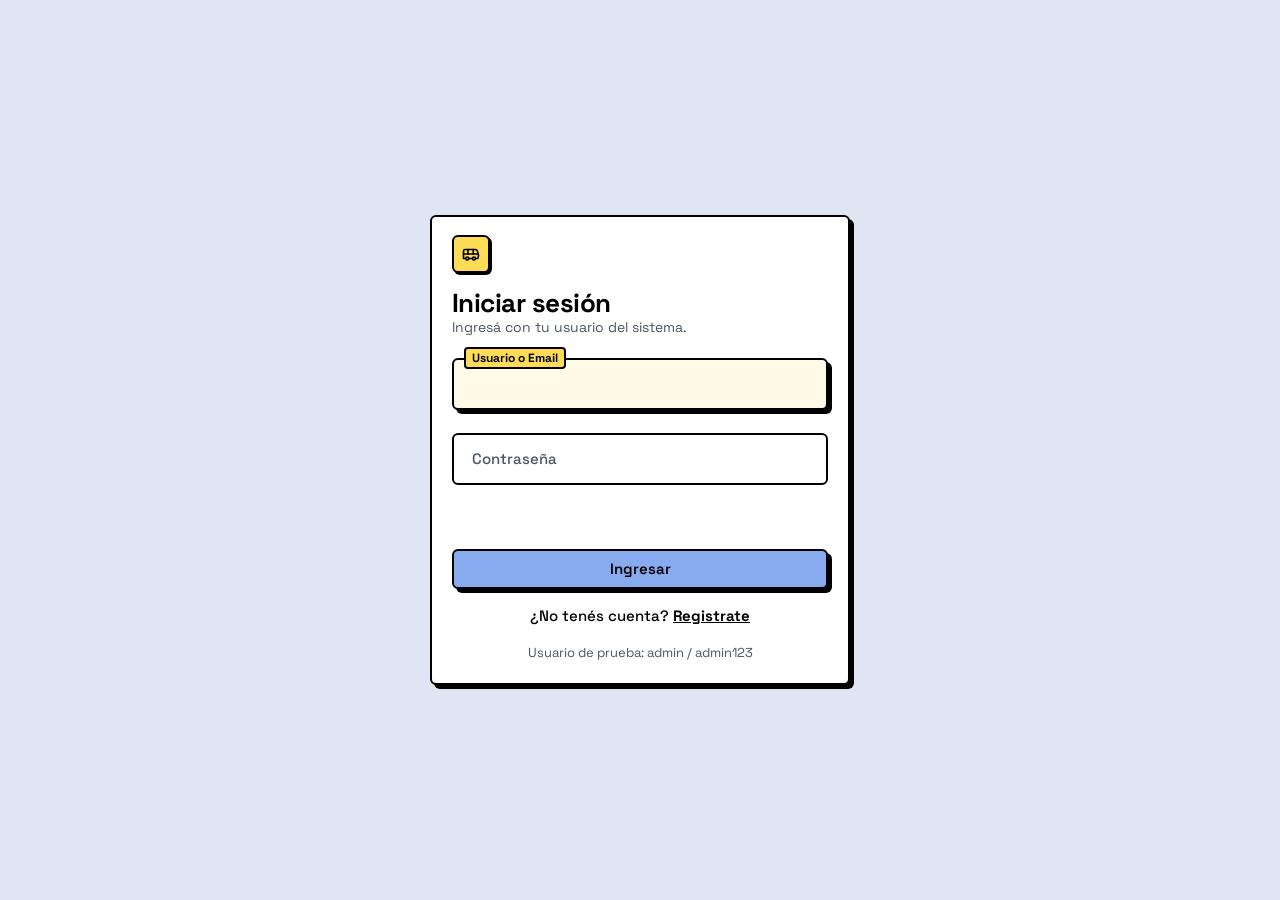
==== TransporteUrbanoAPI/wwwroot/presentacion.html @ 5b996650 "Primer y ultimo commit.Espero les guste :)" ====
﻿<!doctype html>
<html lang="es">
<head>
    <meta charset="utf-8">
    <meta name="viewport" content="width=device-width, initial-scale=1">
    <title>El proyecto - Transporte Urbano</title>
    <link rel="preconnect" href="https://fonts.googleapis.com">
    <link rel="preconnect" href="https://fonts.gstatic.com" crossorigin>
    <link href="https://fonts.googleapis.com/css2?family=Space+Grotesk:wght@400;500;600;700&display=swap" rel="stylesheet">
    <link rel="stylesheet" href="css/styles.css">
    <link rel="stylesheet" href="css/presentacion.css">
</head>
<body>

    <header class="pr-nav">
        <span class="brand"><span class="brand-logo" data-icon="bus"></span>Transporte Urbano</span>
        <div class="pr-tabs" role="tablist">
            <button class="pr-tab" role="tab" data-tab="proyecto">El proyecto</button>
            <button class="pr-tab" role="tab" data-tab="equipo">Quiénes somos</button>
        </div>
        <div class="pr-user">
            <a class="btn btn-sm" href="principal.html" id="panelLink" hidden>Ir al panel</a>
            <span class="pr-chip-user" id="usuario"></span>
            <button class="btn btn-white btn-sm" id="salirBtn" data-icon="logout">Salir</button>
        </div>
    </header>

    <main>
        <!-- =================== PESTAÑA 1: EL PROYECTO =================== -->
        <div class="pr-panel" data-panel="proyecto">
            <div class="pr-band">
                <div class="pr-wrap pr-hero">
                    <span class="pr-tag">Trabajo Práctico Integrador</span>
                    <h1 class="pr-h1">Una flota de colectivos,<br><span class="pr-sticker">un solo panel.</span></h1>
                    <p class="pr-lead">Transporte Urbano es un sistema web para administrar la flota de una empresa de colectivos: qué coches tiene, en qué estado está cada uno y cuándo y cuánto costó cada service.</p>
                </div>
            </div>

            <div class="pr-marquee" aria-hidden="true">
                <div class="pr-marquee-track">
                    <span>✱ FLOTA</span><span>✱ MANTENIMIENTOS</span><span>✱ DASHBOARD</span><span>✱ LÍNEAS</span><span>✱ COSTOS</span><span>✱ ESTADO DE LOS COCHES</span>
                    <span>✱ FLOTA</span><span>✱ MANTENIMIENTOS</span><span>✱ DASHBOARD</span><span>✱ LÍNEAS</span><span>✱ COSTOS</span><span>✱ ESTADO DE LOS COCHES</span>
                </div>
            </div>

            <div class="pr-wrap">
                <div class="pr-section">
                    <h2 class="pr-title">El problema que resuelve</h2>
                    <p class="pr-sub">Una empresa con muchos colectivos necesita saber, en cualquier momento, con qué cuenta para salir a la calle.</p>
                    <div class="pr-split">
                        <div class="pr-box bg-pink">
                            <h3>Sin un sistema</h3>
                            <ul>
                                <li>Los datos de la flota viven en planillas sueltas.</li>
                                <li>No se sabe qué coches llevan meses sin revisión.</li>
                                <li>Los costos de mantenimiento se suman a mano.</li>
                            </ul>
                        </div>
                        <div class="pr-box bg-green">
                            <h3>Con Transporte Urbano</h3>
                            <ul>
                                <li>Un listado único de colectivos con su línea y su estado.</li>
                                <li>Cada service queda registrado con su tipo, fecha y costo.</li>
                                <li>Un dashboard marca qué coches están atrasados.</li>
                            </ul>
                        </div>
                    </div>
                </div>

                <div class="pr-section">
                    <h2 class="pr-title">Qué hace</h2>
                    <p class="pr-sub">Cuatro piezas que trabajan juntas.</p>
                    <div class="pr-features">
                        <div class="pr-feature bg-yellow"><div class="pr-num">1</div><h3>Flota</h3><p>Alta, baja, modificación y consulta de colectivos, con filtros por línea y estado.</p></div>
                        <div class="pr-feature bg-main"><div class="pr-num">2</div><h3>Mantenimientos</h3><p>Registro de cada service: coche, tipo de trabajo, fecha, descripción y costo.</p></div>
                        <div class="pr-feature bg-pink"><div class="pr-num">3</div><h3>Dashboard</h3><p>Indicadores de la flota, costos por mes y coches con el mantenimiento atrasado.</p></div>
                        <div class="pr-feature bg-green"><div class="pr-num">4</div><h3>Acceso seguro</h3><p>Inicio de sesión con token JWT. Los administradores gestionan; los visitantes conocen el proyecto.</p></div>
                    </div>
                </div>

                <div class="pr-section">
                    <h2 class="pr-title">Un vistazo</h2>
                    <p class="pr-sub">Así se ve el panel de administración.</p>
                    <div class="pr-shots">
                        <div class="pr-browser">
                            <div class="pr-bar"><span class="pr-dot"></span><span class="pr-dot"></span><span class="pr-dot"></span><span class="pr-url">transporteurbano/dashboard</span></div>
                            <div class="pr-screen"><span>Captura del dashboard<small>img/dashboard.png</small></span><img src="img/dashboard.png" alt="Dashboard del sistema" onerror="this.remove()"></div>
                            <div class="pr-cap">Dashboard: la flota de un vistazo.</div>
                        </div>
                        <div class="pr-browser">
                            <div class="pr-bar"><span class="pr-dot"></span><span class="pr-dot"></span><span class="pr-dot"></span><span class="pr-url">transporteurbano/colectivos</span></div>
                            <div class="pr-screen"><span>Captura de colectivos<small>img/colectivos.png</small></span><img src="img/colectivos.png" alt="Listado de colectivos" onerror="this.remove()"></div>
                            <div class="pr-cap">Colectivos: alta, edición y baja.</div>
                        </div>
                    </div>
                </div>

                <div class="pr-section pr-end">
                    <h2 class="pr-title">Cómo está hecho</h2>
                    <p class="pr-sub">Cada pedido recorre las mismas capas: el controller lo recibe, el service aplica las reglas de negocio y el repository habla con la base.</p>
                    <div class="pr-flow">
                        <span class="pr-node bg-yellow">Navegador</span><span class="pr-arrow">→</span>
                        <span class="pr-node bg-main">Controller</span><span class="pr-arrow">→</span>
                        <span class="pr-node bg-pink">Service</span><span class="pr-arrow">→</span>
                        <span class="pr-node bg-green">Repository</span><span class="pr-arrow">→</span>
                        <span class="pr-node">SQL Server</span>
                    </div>
                    <div class="pr-chips">
                        <span class="pr-chip">C#</span><span class="pr-chip">ASP.NET Core Web API</span><span class="pr-chip">Entity Framework Core</span>
                        <span class="pr-chip">SQL Server</span><span class="pr-chip">JWT</span><span class="pr-chip">HTML</span><span class="pr-chip">CSS</span><span class="pr-chip">JavaScript</span>
                    </div>
                </div>
            </div>
        </div>

        <!-- =================== PESTAÑA 2: QUIÉNES SOMOS =================== -->
        <div class="pr-panel" data-panel="equipo" hidden>
            <div class="pr-band">
                <div class="pr-wrap pr-hero">
                    <span class="pr-tag">El equipo</span>
                    <h1 class="pr-h1">Quiénes <span class="pr-sticker">somos.</span></h1>
                    <p class="pr-lead">Somos el grupo que diseñó y desarrolló este sistema como Trabajo Práctico Integrador.</p>
                </div>
            </div>

            <div class="pr-wrap">
                <div class="pr-section">
                    <!-- Una tarjeta por integrante (hasta 6). Foto opcional en img/integrante1.jpg, integrante2.jpg, etc. -->
                    <div class="pr-team">
                        <div class="pr-member"><div class="pr-photo">AA<img src="img/integrante1.jpg" alt="" onerror="this.remove()"></div><div class="pr-info"><strong>Nombre Apellido</strong><span class="pr-role">Rol en el proyecto</span></div></div>
                        <div class="pr-member"><div class="pr-photo">BB<img src="img/integrante2.jpg" alt="" onerror="this.remove()"></div><div class="pr-info"><strong>Nombre Apellido</strong><span class="pr-role">Rol en el proyecto</span></div></div>
                        <div class="pr-member"><div class="pr-photo">CC<img src="img/integrante3.jpg" alt="" onerror="this.remove()"></div><div class="pr-info"><strong>Nombre Apellido</strong><span class="pr-role">Rol en el proyecto</span></div></div>
                        <div class="pr-member"><div class="pr-photo">DD<img src="img/integrante4.jpg" alt="" onerror="this.remove()"></div><div class="pr-info"><strong>Nombre Apellido</strong><span class="pr-role">Rol en el proyecto</span></div></div>
                    </div>
                </div>

                <div class="pr-section pr-end">
                    <h2 class="pr-title">Sobre el trabajo</h2>
                    <p class="pr-sub">Los datos de la cursada y el código del proyecto.</p>
                    <div class="pr-about">
                        <div class="pr-fact"><span>Materia</span><strong>Escribí acá la materia</strong></div>
                        <div class="pr-fact"><span>Docentes</span><strong>Escribí acá los nombres</strong></div>
                        <div class="pr-fact"><span>Año</span><strong>2026</strong></div>
                    </div>
                    <a class="btn btn-big" href="#" target="_blank" rel="noopener">Ver el repositorio en GitHub</a>
                </div>
            </div>
        </div>
    </main>

    <footer class="pr-footer">Transporte Urbano. Trabajo Práctico Integrador. El panel de gestión está reservado a administradores.</footer>

    <script src="js/auth.js"></script>
    <script src="js/ui.js"></script>
    <script src="js/presentacion.js"></script>
</body>
</html>
---- TransporteUrbanoAPI/wwwroot/css/styles.css ----
/* Neobrutalismo: bordes negros gruesos, sombras duras y colores planos.
   Inputs con etiqueta flotante (estilo modern-input-field). */
:root {
  --bg: #dfe5f2; --card: #fff;
  --main: #88aaee; --yellow: #ffdc58; --green: #7fe0a0; --pink: #ff9ec7; --red: #ff6b6b;
  --muted: #4b5563;
  --border: 2px solid #000; --shadow: 4px 4px 0 0 #000; --radius: 6px;
}
* { box-sizing: border-box; margin: 0; }
body { font-family: "Space Grotesk", system-ui, sans-serif; background: var(--bg); color: #000; font-size: 15px; line-height: 1.5; }
a { color: inherit; text-decoration: none; }
h1, h2, h3 { line-height: 1.1; letter-spacing: -.02em; }
.muted { color: var(--muted); }
.i { width: 18px; height: 18px; fill: none; stroke: currentColor; stroke-width: 2.2; stroke-linecap: round; stroke-linejoin: round; flex: none; }

/* ---------- Botones ---------- */
.btn { display: inline-flex; align-items: center; justify-content: center; gap: .5rem; min-height: 40px; padding: 0 1.1rem;
  background: var(--main); color: #000; border: var(--border); border-radius: var(--radius); box-shadow: var(--shadow);
  font: 600 15px "Space Grotesk", sans-serif; cursor: pointer; transition: transform .1s, box-shadow .1s; }
.btn:hover { transform: translate(2px, 2px); box-shadow: 2px 2px 0 0 #000; }
.btn:active { transform: translate(4px, 4px); box-shadow: none; }
.btn:disabled { opacity: .55; pointer-events: none; }
.btn:focus-visible, .control:focus-visible, summary:focus-visible, a:focus-visible { outline: 3px solid #000; outline-offset: 3px; }
.btn-yellow { background: var(--yellow); }
.btn-white, .btn-ghost { background: #fff; }
.btn-danger { background: var(--red); }
.btn-sm { min-height: 34px; padding: 0 .8rem; font-size: 14px; }
.btn-icon { width: 36px; min-height: 36px; padding: 0; box-shadow: 2px 2px 0 0 #000; }
.btn-icon:hover { transform: translate(1px, 1px); box-shadow: 1px 1px 0 0 #000; }
.btn-big { min-height: 56px; padding: 0 2rem; font-size: 18px; box-shadow: 6px 6px 0 0 #000; }

/* ---------- Inputs con etiqueta flotante ---------- */
.input-box { position: relative; }
.input-box .input { width: 100%; height: 52px; padding: 16px 14px 0; background: #fff; color: #000; border: var(--border);
  border-radius: var(--radius); font: 500 15px "Space Grotesk", sans-serif; transition: box-shadow .15s, background .15s; }
.input-box .input:focus { outline: none; box-shadow: var(--shadow); background: #fffbe6; }
.input-box label { position: absolute; left: 12px; top: 26px; transform: translateY(-50%); padding: 0 6px; color: var(--muted);
  font-weight: 500; pointer-events: none; transition: all .18s ease; border: 2px solid transparent; border-radius: 4px; }
.input-box .input:focus + label,
.input-box .input:not(:placeholder-shown) + label,
.input-box.raised label { top: 0; font-size: 12px; font-weight: 700; color: #000; background: var(--yellow); border-color: #000; }
.input-box.raised .input { padding: 0 12px; }
.control { height: 42px; padding: 0 .8rem; background: #fff; color: #000; border: var(--border); border-radius: var(--radius);
  font: 500 14px "Space Grotesk", sans-serif; min-width: 160px; flex: 1; max-width: 260px; }
.form-stack { display: grid; gap: 1.4rem; }
.form-grid { display: grid; grid-template-columns: 1fr 1fr; gap: 1.4rem; }
.form-grid .full { grid-column: 1 / -1; }
.form-error { font-weight: 600; color: #b91c1c; min-height: 1.3em; }

/* ---------- Card, badge, tabla ---------- */
.card { background: var(--card); border: var(--border); border-radius: var(--radius); box-shadow: var(--shadow); }
.card-head { padding: 1.1rem 1.25rem 0; }
.card-head h3 { font-size: 18px; font-weight: 700; }
.card-head p { color: var(--muted); font-size: 14px; }
.card-body { padding: 1.25rem; }
.badge { display: inline-block; padding: .05rem .65rem; border: 2px solid #000; border-radius: 999px; font-size: 13px; font-weight: 600; background: #fff; }
.badge-ok { background: var(--green); } .badge-warn { background: var(--yellow); } .badge-bad { background: var(--red); }
.table-wrap { overflow-x: auto; }
table { width: 100%; border-collapse: collapse; }
th { text-align: left; font-weight: 700; padding: .7rem 1rem; background: var(--yellow); border-top: var(--border); border-bottom: var(--border); white-space: nowrap; }
td { padding: .7rem 1rem; border-bottom: 2px solid #000; }
tbody tr:hover { background: #fff4c2; }
tbody tr:last-child td { border-bottom: 0; }
td.actions { text-align: right; white-space: nowrap; }
td.actions .btn { margin-left: .35rem; }
td.num, th.num { text-align: right; font-variant-numeric: tabular-nums; }
.empty { padding: 2.5rem 1rem; text-align: center; color: var(--muted); }

/* ---------- Dialog y toast ---------- */
dialog { border: 3px solid #000; border-radius: var(--radius); background: #fff; color: #000; padding: 0;
  width: min(540px, calc(100vw - 2rem)); margin: auto; box-shadow: 8px 8px 0 0 #000; }
dialog::backdrop { background: rgba(0, 0, 0, .5); }
dialog[open] { animation: pop .15s ease-out; }
@keyframes pop { from { transform: translate(-4px, -4px); opacity: 0; } }
.dialog-head { padding: 1.25rem 1.5rem 0; }
.dialog-head h3 { font-size: 22px; }
.dialog-body { padding: 1.5rem; }
.dialog-foot { display: flex; justify-content: flex-end; gap: .75rem; padding: 0 1.5rem 1.5rem; }
.toasts { position: fixed; right: 1rem; bottom: 1rem; display: grid; gap: .6rem; z-index: 50; }
.toast { padding: .8rem 1rem; background: var(--green); border: var(--border); border-radius: var(--radius); box-shadow: var(--shadow); font-weight: 600; max-width: 340px; animation: pop .15s; }
.toast.error { background: var(--red); }

/* ---------- Layout ---------- */
.app { display: grid; grid-template-columns: 260px 1fr; min-height: 100vh; }
.sidebar { background: #fff; border-right: 3px solid #000; padding: 1.25rem 1rem; position: sticky; top: 0; height: 100vh; overflow-y: auto; }
.brand { display: flex; align-items: center; gap: .7rem; font-weight: 700; font-size: 18px; letter-spacing: -.02em; margin-bottom: 1.5rem; }
.brand-logo { width: 38px; height: 38px; display: grid; place-items: center; background: var(--yellow); border: var(--border); border-radius: var(--radius); box-shadow: 2px 2px 0 0 #000; flex: none; }
.nav-link, .nav summary { display: flex; align-items: center; gap: .65rem; padding: .55rem .75rem; border: 2px solid transparent; border-radius: var(--radius); font-weight: 600; cursor: pointer; list-style: none; }
.nav summary::-webkit-details-marker { display: none; }
.nav-link:hover, .nav summary:hover { background: var(--yellow); border-color: #000; }
.nav-link.active { background: var(--main); border-color: #000; box-shadow: 3px 3px 0 0 #000; }
.nav { margin: .2rem 0; }
.nav summary .chev { margin-left: auto; transition: transform .2s; }
.nav[open] summary .chev { transform: rotate(180deg); }
.nav-sub { margin: .3rem 0 .4rem 1.1rem; padding-left: .7rem; border-left: 3px solid #000; display: grid; gap: .25rem; }
.nav-sub .nav-link { font-weight: 500; }
.content { min-width: 0; display: flex; flex-direction: column; }
.topbar { display: flex; align-items: center; gap: .75rem; padding: .8rem 1.5rem; background: var(--yellow); border-bottom: 3px solid #000; }
.topbar .spacer { flex: 1; }
.topbar .user { font-weight: 600; }
#menuBtn { display: none; }
.main { width: 100%; max-width: 1120px; margin: 0 auto; padding: 2rem 1.5rem 3rem; }
.page-head { display: flex; align-items: flex-end; justify-content: space-between; gap: 1rem; flex-wrap: wrap; margin-bottom: 1.5rem; }
.page-head h1 { font-size: 38px; font-weight: 700; }
.page-head p { color: var(--muted); margin-top: .3rem; }
.toolbar { display: flex; gap: .75rem; padding: 1rem; border-bottom: var(--border); flex-wrap: wrap; align-items: center; }

/* ---------- Dashboard ---------- */
.stats { display: grid; grid-template-columns: repeat(auto-fit, minmax(210px, 1fr)); gap: 1.25rem; margin-bottom: 1.5rem; }
.stat { padding: 1.1rem 1.25rem; }
.stat .label { font-weight: 600; }
.stat .value { font-size: 38px; font-weight: 700; letter-spacing: -.03em; font-variant-numeric: tabular-nums; }
.bg-yellow { background: var(--yellow); } .bg-main { background: var(--main); } .bg-green { background: var(--green); } .bg-pink { background: var(--pink); }
.grid-2 { display: grid; grid-template-columns: 1fr 1fr; gap: 1.25rem; margin-bottom: 1.5rem; }
.bars { display: grid; gap: .9rem; }
.bar-row { display: grid; grid-template-columns: 110px 1fr 34px; align-items: center; gap: .75rem; font-weight: 500; }
.bar-track { height: 22px; background: #fff; border: var(--border); border-radius: 4px; overflow: hidden; }
.bar-fill { height: 100%; width: 0; background: var(--main); border-right: 2px solid #000; transition: width .8s cubic-bezier(.2, .8, .2, 1); }
.bar-row .n { text-align: right; font-weight: 700; }
.cols { display: flex; gap: .75rem; height: 210px; }
.col { flex: 1; display: flex; flex-direction: column; align-items: center; gap: .4rem; font-size: 13px; }
.col-area { flex: 1; width: 100%; display: flex; align-items: flex-end; justify-content: center; }
.col-bar { width: 100%; max-width: 54px; height: 0; background: var(--pink); border: 2px solid #000; border-bottom: 0; border-radius: 4px 4px 0 0; transition: height .8s cubic-bezier(.2, .8, .2, 1); }
.col-val { font-weight: 700; }

/* ---------- Inicio, login e integrantes ---------- */
.hero { min-height: 88vh; display: grid; place-items: center; text-align: center; padding: 5rem 1.5rem 3rem; position: relative;
  background-image: linear-gradient(#0000000d 2px, transparent 2px), linear-gradient(90deg, #0000000d 2px, transparent 2px); background-size: 40px 40px; }
.topnav { position: absolute; top: 0; left: 0; right: 0; display: flex; justify-content: space-between; align-items: center; padding: 1rem 1.5rem; }
.hero > div { max-width: 760px; }
.hero h1 { font-size: clamp(2.6rem, 7vw, 5rem); font-weight: 700; letter-spacing: -.04em; }
.sticker { display: inline-block; background: var(--yellow); border: 3px solid #000; box-shadow: 6px 6px 0 0 #000; padding: 0 .6rem; transform: rotate(-1.5deg); margin-top: .5rem; }
.hero p { font-size: 19px; margin: 1.75rem auto 2.25rem; max-width: 560px; }
.features { display: grid; grid-template-columns: repeat(auto-fit, minmax(240px, 1fr)); gap: 1.5rem; max-width: 960px; margin: 0 auto; padding: 0 1.5rem 4rem; }
.features .card { padding: 1.25rem; }
.features h3 { font-size: 20px; margin: .9rem 0 .3rem; }
.feature-ico { width: 44px; height: 44px; display: grid; place-items: center; background: #fff; border: var(--border); border-radius: var(--radius); }
.login-wrap { min-height: 100vh; display: grid; place-items: center; padding: 1.5rem; }
.login-card { width: min(420px, 100%); }
.team { display: grid; grid-template-columns: repeat(auto-fill, minmax(230px, 1fr)); gap: 1.25rem; margin-bottom: 1.5rem; }
.team .card { padding: 1.1rem; display: flex; gap: .9rem; align-items: center; }
.avatar { width: 46px; height: 46px; border-radius: 50%; display: grid; place-items: center; font-weight: 700; background: var(--pink); border: var(--border); flex: none; }

@media (max-width: 860px) {
  .app { grid-template-columns: 1fr; }
  .sidebar { position: fixed; z-index: 30; width: 270px; transform: translateX(-100%); transition: transform .2s; }
  .sidebar.open { transform: none; box-shadow: 0 0 0 100vmax rgba(0, 0, 0, .5); }
  #menuBtn { display: inline-flex; }
  .grid-2, .form-grid { grid-template-columns: 1fr; }
  .bar-row { grid-template-columns: 90px 1fr 30px; }
}
@media (prefers-reduced-motion: reduce) { *, *::before, *::after { animation: none !important; transition: none !important; } }

/* ---------- Presentacion ---------- */
[hidden] { display: none !important; }
.pres-top { display: flex; align-items: center; gap: .75rem; padding: .8rem 1.5rem; background: var(--yellow); border-bottom: 3px solid #000; flex-wrap: wrap; }
.pres-top .brand { margin: 0; }
.pres-top .spacer { flex: 1; }
.pres-top .user { font-weight: 600; }
.pres-main { max-width: 1000px; margin: 0 auto; padding: 2rem 1.5rem 4rem; }
.notice { padding: 1rem 1.25rem; background: var(--yellow); border: var(--border); border-radius: var(--radius); box-shadow: var(--shadow); font-weight: 500; }
.tabs { display: flex; gap: .75rem; margin: 1.75rem 0 2rem; flex-wrap: wrap; }
.tab { min-height: 44px; padding: 0 1.25rem; background: #fff; border: var(--border); border-radius: var(--radius); box-shadow: var(--shadow);
  font: 700 16px "Space Grotesk", sans-serif; cursor: pointer; transition: transform .1s, box-shadow .1s; }
.tab:hover { transform: translate(2px, 2px); box-shadow: 2px 2px 0 0 #000; }
.tab.active { background: var(--main); transform: translate(4px, 4px); box-shadow: none; }
.pres-hero h1 { font-size: clamp(2rem, 5vw, 3.4rem); font-weight: 700; letter-spacing: -.04em; }
.pres-hero p { font-size: 18px; max-width: 640px; margin-top: 1.1rem; }
.steps { display: grid; grid-template-columns: repeat(auto-fit, minmax(220px, 1fr)); gap: 1.25rem; margin: 2rem 0; }
.step { padding: 1.25rem; }
.step b { display: grid; place-items: center; width: 40px; height: 40px; background: #fff; border: var(--border); border-radius: 50%; font-size: 18px; margin-bottom: .75rem; }
.step h3 { font-size: 19px; margin-bottom: .3rem; }
.chips { display: flex; flex-wrap: wrap; gap: .6rem; }
.chip { padding: .25rem .85rem; background: #fff; border: var(--border); border-radius: 999px; font-weight: 600; box-shadow: 2px 2px 0 0 #000; }
.shots { display: grid; grid-template-columns: 1fr 1fr; gap: 1.25rem; margin: 2rem 0; }
.shot { position: relative; aspect-ratio: 16 / 10; display: grid; place-items: center; text-align: center; padding: 1rem; background: var(--pink);
  border: var(--border); border-radius: var(--radius); box-shadow: var(--shadow); overflow: hidden; font-weight: 600; }
.shot:nth-child(2) { background: var(--green); }
.shot small { font-weight: 400; }
.shot img { position: absolute; inset: 0; width: 100%; height: 100%; object-fit: cover; }
.members { display: grid; grid-template-columns: repeat(auto-fill, minmax(220px, 1fr)); gap: 1.25rem; }
.member { overflow: hidden; }
.member .photo { position: relative; aspect-ratio: 1; display: grid; place-items: center; font-size: 44px; font-weight: 700; background: var(--yellow); border-bottom: var(--border); }
.member:nth-child(3n+2) .photo { background: var(--main); }
.member:nth-child(3n) .photo { background: var(--pink); }
.member .photo img { position: absolute; inset: 0; width: 100%; height: 100%; object-fit: cover; }
.member .info { padding: 1rem; }
@media (max-width: 860px) { .shots { grid-template-columns: 1fr; } }
---- TransporteUrbanoAPI/wwwroot/css/presentacion.css ----
﻿/* Pagina de presentacion: neobrutalismo. Usa las variables de styles.css */
[hidden] {
    display: none !important;
}

/* ---------- Barra superior ---------- */
.pr-nav {
    position: sticky;
    top: 0;
    z-index: 20;
    display: flex;
    align-items: center;
    gap: 1rem;
    padding: .75rem 1.5rem;
    background: var(--yellow);
    border-bottom: 3px solid #000;
    flex-wrap: wrap;
}

    .pr-nav .brand {
        margin: 0;
    }

.pr-tabs {
    display: flex;
    gap: .6rem;
    margin: 0 auto;
}

.pr-tab {
    min-height: 40px;
    padding: 0 1.2rem;
    background: #fff;
    border: var(--border);
    border-radius: 999px;
    box-shadow: 3px 3px 0 0 #000;
    font: 700 15px "Space Grotesk", sans-serif;
    cursor: pointer;
    transition: transform .1s, box-shadow .1s;
}

    .pr-tab:hover {
        transform: translate(1px, 1px);
        box-shadow: 2px 2px 0 0 #000;
    }

    .pr-tab.active {
        background: #000;
        color: var(--yellow);
        transform: translate(3px, 3px);
        box-shadow: none;
    }

.pr-user {
    display: flex;
    align-items: center;
    gap: .6rem;
}

.pr-chip-user {
    padding: .2rem .85rem;
    background: #fff;
    border: var(--border);
    border-radius: 999px;
    font-weight: 700;
}

/* ---------- Estructura ---------- */
.pr-panel {
    animation: pr-in .3s ease-out;
}

@keyframes pr-in {
    from {
        opacity: 0;
        transform: translateY(10px);
    }
}

.pr-wrap {
    max-width: 1080px;
    margin: 0 auto;
    padding: 0 1.5rem;
}

.pr-band {
    background-image: linear-gradient(#0000000d 2px, transparent 2px), linear-gradient(90deg, #0000000d 2px, transparent 2px);
    background-size: 40px 40px;
}

.pr-hero {
    padding: 4.5rem 0 3.5rem;
}

.pr-tag {
    display: inline-block;
    padding: .2rem .9rem;
    background: #fff;
    border: var(--border);
    border-radius: 999px;
    font-weight: 700;
    box-shadow: 2px 2px 0 0 #000;
    transform: rotate(-2deg);
    margin-bottom: 1.4rem;
}

.pr-h1 {
    font-size: clamp(2.6rem, 8vw, 5.6rem);
    font-weight: 700;
    letter-spacing: -.05em;
    line-height: 1;
}

.pr-sticker {
    display: inline-block;
    background: var(--yellow);
    border: 3px solid #000;
    box-shadow: 8px 8px 0 0 #000;
    padding: 0 .7rem;
    transform: rotate(-1.5deg);
    margin-top: .6rem;
}

.pr-lead {
    font-size: clamp(1.05rem, 2vw, 1.3rem);
    max-width: 650px;
    margin-top: 2rem;
}

.pr-section {
    padding: 3.5rem 0 0;
}

.pr-title {
    font-size: clamp(1.8rem, 4vw, 2.6rem);
    font-weight: 700;
    letter-spacing: -.03em;
    margin-bottom: .5rem;
}

.pr-sub {
    max-width: 620px;
    color: var(--muted);
    margin-bottom: 2rem;
    font-size: 17px;
}

/* ---------- Cinta que se desplaza ---------- */
.pr-marquee {
    background: #000;
    color: var(--yellow);
    border-block: 3px solid #000;
    overflow: hidden;
    white-space: nowrap;
    font-weight: 700;
    font-size: 20px;
}

.pr-marquee-track {
    display: inline-flex;
    padding: .8rem 0;
    animation: pr-slide 30s linear infinite;
}

    .pr-marquee-track span {
        flex: none;
        padding-right: 2rem;
    }

@keyframes pr-slide {
    to {
        transform: translateX(-50%);
    }
}

/* ---------- Problema y solucion ---------- */
.pr-split {
    display: grid;
    grid-template-columns: 1fr 1fr;
    gap: 1.5rem;
}

.pr-box {
    padding: 1.6rem;
    border: var(--border);
    border-radius: var(--radius);
    box-shadow: var(--shadow);
}

    .pr-box h3 {
        font-size: 22px;
        margin-bottom: .8rem;
    }

    .pr-box ul {
        margin: 0;
        padding-left: 1.1rem;
        display: grid;
        gap: .5rem;
    }

/* ---------- Funciones ---------- */
.pr-features {
    display: grid;
    grid-template-columns: repeat(auto-fit, minmax(230px, 1fr));
    gap: 1.5rem;
}

.pr-feature {
    padding: 1.4rem;
    border: var(--border);
    border-radius: var(--radius);
    box-shadow: var(--shadow);
    transition: transform .12s, box-shadow .12s;
}

    .pr-feature:hover {
        transform: translate(-2px, -2px) rotate(-.6deg);
        box-shadow: 7px 7px 0 0 #000;
    }

.pr-num {
    display: grid;
    place-items: center;
    width: 44px;
    height: 44px;
    border: var(--border);
    border-radius: 50%;
    background: #fff;
    font-weight: 700;
    font-size: 20px;
    margin-bottom: 1rem;
}

.pr-feature h3 {
    font-size: 21px;
    margin-bottom: .35rem;
}

/* ---------- Ventanas de navegador con capturas ---------- */
.pr-shots {
    display: grid;
    grid-template-columns: 1fr 1fr;
    gap: 1.75rem;
}

.pr-browser {
    border: var(--border);
    border-radius: 10px;
    box-shadow: var(--shadow);
    overflow: hidden;
    background: #fff;
}

.pr-bar {
    display: flex;
    align-items: center;
    gap: .4rem;
    padding: .55rem .8rem;
    background: #fff;
    border-bottom: var(--border);
}

.pr-dot {
    width: 12px;
    height: 12px;
    border: 2px solid #000;
    border-radius: 50%;
}

    .pr-dot:nth-child(1) {
        background: var(--red);
    }

    .pr-dot:nth-child(2) {
        background: var(--yellow);
    }

    .pr-dot:nth-child(3) {
        background: var(--green);
    }

.pr-url {
    margin-left: .6rem;
    flex: 1;
    padding: .05rem .7rem;
    background: var(--bg);
    border: 2px solid #000;
    border-radius: 999px;
    font-size: 12px;
    font-weight: 600;
}

.pr-screen {
    position: relative;
    aspect-ratio: 16 / 10;
    display: grid;
    place-items: center;
    text-align: center;
    padding: 1rem;
    background: repeating-linear-gradient(45deg, #fff 0 12px, #eef2ff 12px 24px);
    font-weight: 600;
}

    .pr-screen small {
        display: block;
        font-weight: 400;
        color: var(--muted);
    }

    .pr-screen img {
        position: absolute;
        inset: 0;
        width: 100%;
        height: 100%;
        object-fit: cover;
        object-position: top;
    }

.pr-cap {
    padding: .8rem 1rem;
    border-top: var(--border);
    font-weight: 600;
}

/* ---------- Arquitectura y tecnologias ---------- */
.pr-flow {
    display: flex;
    flex-wrap: wrap;
    align-items: center;
    gap: .7rem;
    margin-bottom: 1.25rem;
}

.pr-node {
    padding: .7rem 1.1rem;
    border: var(--border);
    border-radius: var(--radius);
    box-shadow: 3px 3px 0 0 #000;
    font-weight: 700;
    background: #fff;
}

.pr-arrow {
    font-weight: 700;
    font-size: 22px;
}

.pr-chips {
    display: flex;
    flex-wrap: wrap;
    gap: .6rem;
    margin-top: 1.5rem;
}

.pr-chip {
    padding: .25rem .9rem;
    background: #fff;
    border: var(--border);
    border-radius: 999px;
    font-weight: 600;
    box-shadow: 2px 2px 0 0 #000;
}

/* ---------- Equipo ---------- */
.pr-team {
    display: grid;
    grid-template-columns: repeat(auto-fill, minmax(230px, 1fr));
    gap: 1.75rem;
}

.pr-member {
    border: var(--border);
    border-radius: var(--radius);
    box-shadow: var(--shadow);
    overflow: hidden;
    background: #fff;
    transition: transform .15s;
}

    .pr-member:nth-child(odd) {
        transform: rotate(-1deg);
    }

    .pr-member:nth-child(even) {
        transform: rotate(1deg);
    }

    .pr-member:hover {
        transform: rotate(0) translateY(-4px);
    }

.pr-photo {
    position: relative;
    aspect-ratio: 1;
    display: grid;
    place-items: center;
    font-size: 56px;
    font-weight: 700;
    border-bottom: var(--border);
}

.pr-member:nth-child(4n+1) .pr-photo {
    background: var(--yellow);
}

.pr-member:nth-child(4n+2) .pr-photo {
    background: var(--main);
}

.pr-member:nth-child(4n+3) .pr-photo {
    background: var(--pink);
}

.pr-member:nth-child(4n+4) .pr-photo {
    background: var(--green);
}

.pr-photo img {
    position: absolute;
    inset: 0;
    width: 100%;
    height: 100%;
    object-fit: cover;
}

.pr-info {
    padding: 1rem 1.1rem 1.2rem;
}

    .pr-info strong {
        display: block;
        font-size: 19px;
    }

.pr-role {
    display: inline-block;
    margin-top: .5rem;
    padding: .05rem .65rem;
    border: 2px solid #000;
    border-radius: 999px;
    font-weight: 600;
    font-size: 13px;
    background: #fff;
}

.pr-about {
    display: grid;
    grid-template-columns: repeat(auto-fit, minmax(220px, 1fr));
    gap: 1.5rem;
    margin-bottom: 2rem;
}

.pr-fact {
    padding: 1.25rem;
    border: var(--border);
    border-radius: var(--radius);
    box-shadow: var(--shadow);
    background: #fff;
}

    .pr-fact span {
        display: block;
        color: var(--muted);
        font-size: 13px;
        font-weight: 600;
    }

    .pr-fact strong {
        font-size: 19px;
    }

.pr-footer {
    margin-top: 4rem;
    border-top: 3px solid #000;
    background: #fff;
    padding: 1.5rem;
    text-align: center;
    font-weight: 600;
}

.pr-end {
    padding-bottom: 1rem;
}

@media (max-width: 860px) {
    .pr-split, .pr-shots {
        grid-template-columns: 1fr;
    }

    .pr-tabs {
        order: 3;
        width: 100%;
        justify-content: center;
        margin: 0;
    }

    .pr-user {
        margin-left: auto;
    }
}

@media (prefers-reduced-motion: reduce) {
    .pr-marquee-track, .pr-panel {
        animation: none;
    }
}
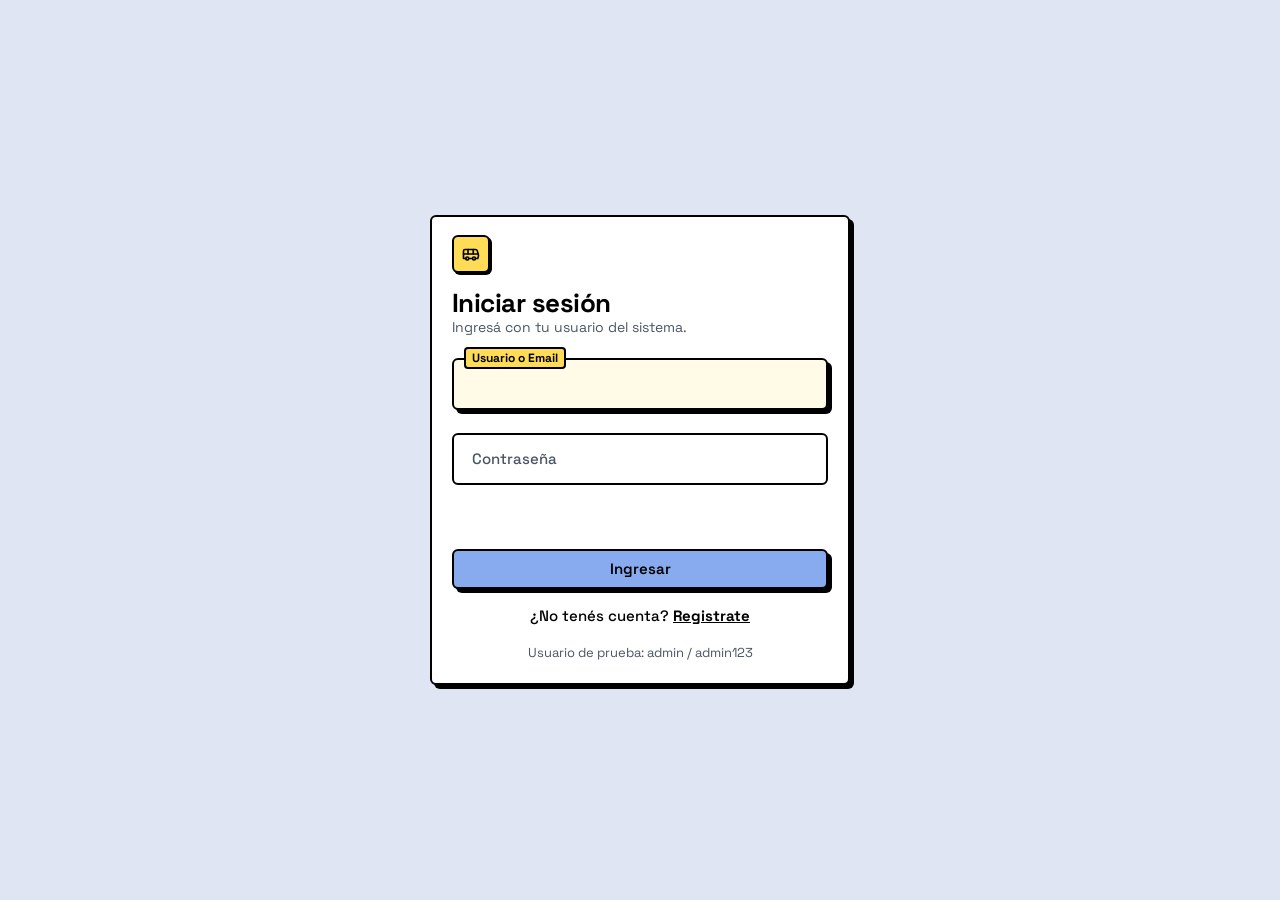
==== commit 86a40a5c: "Final" ====
--- a/TransporteUrbanoAPI/wwwroot/presentacion.html
+++ b/TransporteUrbanoAPI/wwwroot/presentacion.html
@@ -84,13 +84,13 @@
                     <div class="pr-shots">
                         <div class="pr-browser">
                             <div class="pr-bar"><span class="pr-dot"></span><span class="pr-dot"></span><span class="pr-dot"></span><span class="pr-url">transporteurbano/dashboard</span></div>
-                            <div class="pr-screen"><span>Captura del dashboard<small>img/dashboard.png</small></span><img src="img/dashboard.png" alt="Dashboard del sistema" onerror="this.remove()"></div>
+                            <div class="pr-screen"><span>Captura del dashboard<small>img/dashboard.png</small></span><img src="Img/dashboard.jpeg" alt="Dashboard del sistema" onerror="this.remove()"></div>
                             <div class="pr-cap">Dashboard: la flota de un vistazo.</div>
                         </div>
                         <div class="pr-browser">
                             <div class="pr-bar"><span class="pr-dot"></span><span class="pr-dot"></span><span class="pr-dot"></span><span class="pr-url">transporteurbano/colectivos</span></div>
-                            <div class="pr-screen"><span>Captura de colectivos<small>img/colectivos.png</small></span><img src="img/colectivos.png" alt="Listado de colectivos" onerror="this.remove()"></div>
-                            <div class="pr-cap">Colectivos: alta, edición y baja.</div>
+                            <div class="pr-screen"><span>Captura de colectivos<small>img/colectivos.png</small></span><img src="Img/colectivos.jpeg" alt="Listado de colectivos" onerror="this.remove()"></div>
+                            <div class="pr-cap">Colectivos: alta, baja y modificaciones.</div>
                         </div>
                     </div>
                 </div>
@@ -125,24 +125,26 @@
 
             <div class="pr-wrap">
                 <div class="pr-section">
-                    <!-- Una tarjeta por integrante (hasta 6). Foto opcional en img/integrante1.jpg, integrante2.jpg, etc. -->
-                    <div class="pr-team">
-                        <div class="pr-member"><div class="pr-photo">AA<img src="img/integrante1.jpg" alt="" onerror="this.remove()"></div><div class="pr-info"><strong>Nombre Apellido</strong><span class="pr-role">Rol en el proyecto</span></div></div>
-                        <div class="pr-member"><div class="pr-photo">BB<img src="img/integrante2.jpg" alt="" onerror="this.remove()"></div><div class="pr-info"><strong>Nombre Apellido</strong><span class="pr-role">Rol en el proyecto</span></div></div>
-                        <div class="pr-member"><div class="pr-photo">CC<img src="img/integrante3.jpg" alt="" onerror="this.remove()"></div><div class="pr-info"><strong>Nombre Apellido</strong><span class="pr-role">Rol en el proyecto</span></div></div>
-                        <div class="pr-member"><div class="pr-photo">DD<img src="img/integrante4.jpg" alt="" onerror="this.remove()"></div><div class="pr-info"><strong>Nombre Apellido</strong><span class="pr-role">Rol en el proyecto</span></div></div>
+                    <!-- Foto Equipo  -->
+                    <div class="pr-team-group">
+                        <div class="pr-group-photo">
+                            <span>Foto del equipo<small>img/</small></span>
+                            <img src="img/Equipo/equipo.jpeg" alt="Foto del equipo" onerror="this.remove()">
+                        </div>
+                        <div class="pr-names">
+                            <div><span class="pr-role">Desarrolladores</span></div>
+                        </div>
                     </div>
-                </div>
 
                 <div class="pr-section pr-end">
                     <h2 class="pr-title">Sobre el trabajo</h2>
-                    <p class="pr-sub">Los datos de la cursada y el código del proyecto.</p>
+                    <p class="pr-sub">Los datos de la cursada y el link del proyecto.</p>
                     <div class="pr-about">
-                        <div class="pr-fact"><span>Materia</span><strong>Escribí acá la materia</strong></div>
-                        <div class="pr-fact"><span>Docentes</span><strong>Escribí acá los nombres</strong></div>
+                        <div class="pr-fact"><span>Materia</span><strong>Programación II</strong></div>
+                        <div class="pr-fact"><span>Docentes</span><strong>Oscar Botta -                       Joaquín Mellibosky</strong></div>
                         <div class="pr-fact"><span>Año</span><strong>2026</strong></div>
                     </div>
-                    <a class="btn btn-big" href="#" target="_blank" rel="noopener">Ver el repositorio en GitHub</a>
+                    <a class="btn btn-big" href="https://github.com/Axeel-devc/Transporte-Urbano.git" target="_blank" rel="noopener">Ver el repositorio en GitHub</a>
                 </div>
             </div>
         </div>
--- a/TransporteUrbanoAPI/wwwroot/css/presentacion.css
+++ b/TransporteUrbanoAPI/wwwroot/css/presentacion.css
@@ -362,68 +362,53 @@
     box-shadow: 2px 2px 0 0 #000;
 }
 
-/* ---------- Equipo ---------- */
-.pr-team {
-    display: grid;
-    grid-template-columns: repeat(auto-fill, minmax(230px, 1fr));
-    gap: 1.75rem;
-}
-
-.pr-member {
+.pr-team-group {
+    max-width: 800px;
+    margin: 0 auto;
     border: var(--border);
     border-radius: var(--radius);
     box-shadow: var(--shadow);
     overflow: hidden;
     background: #fff;
-    transition: transform .15s;
-}
-
-    .pr-member:nth-child(odd) {
-        transform: rotate(-1deg);
-    }
-
-    .pr-member:nth-child(even) {
-        transform: rotate(1deg);
-    }
-
-    .pr-member:hover {
-        transform: rotate(0) translateY(-4px);
-    }
-
-.pr-photo {
+}
+
+.pr-group-photo {
     position: relative;
-    aspect-ratio: 1;
+    aspect-ratio: 16 / 9;
     display: grid;
     place-items: center;
-    font-size: 56px;
-    font-weight: 700;
+    text-align: center;
+    font-weight: 600;
+    background: var(--yellow);
     border-bottom: var(--border);
 }
 
-.pr-member:nth-child(4n+1) .pr-photo {
-    background: var(--yellow);
-}
-
-.pr-member:nth-child(4n+2) .pr-photo {
-    background: var(--main);
-}
-
-.pr-member:nth-child(4n+3) .pr-photo {
-    background: var(--pink);
-}
-
-.pr-member:nth-child(4n+4) .pr-photo {
-    background: var(--green);
-}
-
-.pr-photo img {
-    position: absolute;
-    inset: 0;
-    width: 100%;
-    height: 100%;
-    object-fit: cover;
-}
-
+    .pr-group-photo small {
+        display: block;
+        font-weight: 400;
+    }
+
+    .pr-group-photo img {
+        position: absolute;
+        inset: 0;
+        width: 100%;
+        height: 100%;
+        object-fit: cover;
+    }
+
+.pr-names {
+    display: flex;
+    justify-content: center;
+    gap: 3rem;
+    flex-wrap: wrap;
+    padding: 1.2rem;
+    text-align: center;
+}
+
+    .pr-names strong {
+        display: block;
+        font-size: 19px;
+    }
 .pr-info {
     padding: 1rem 1.1rem 1.2rem;
 }
